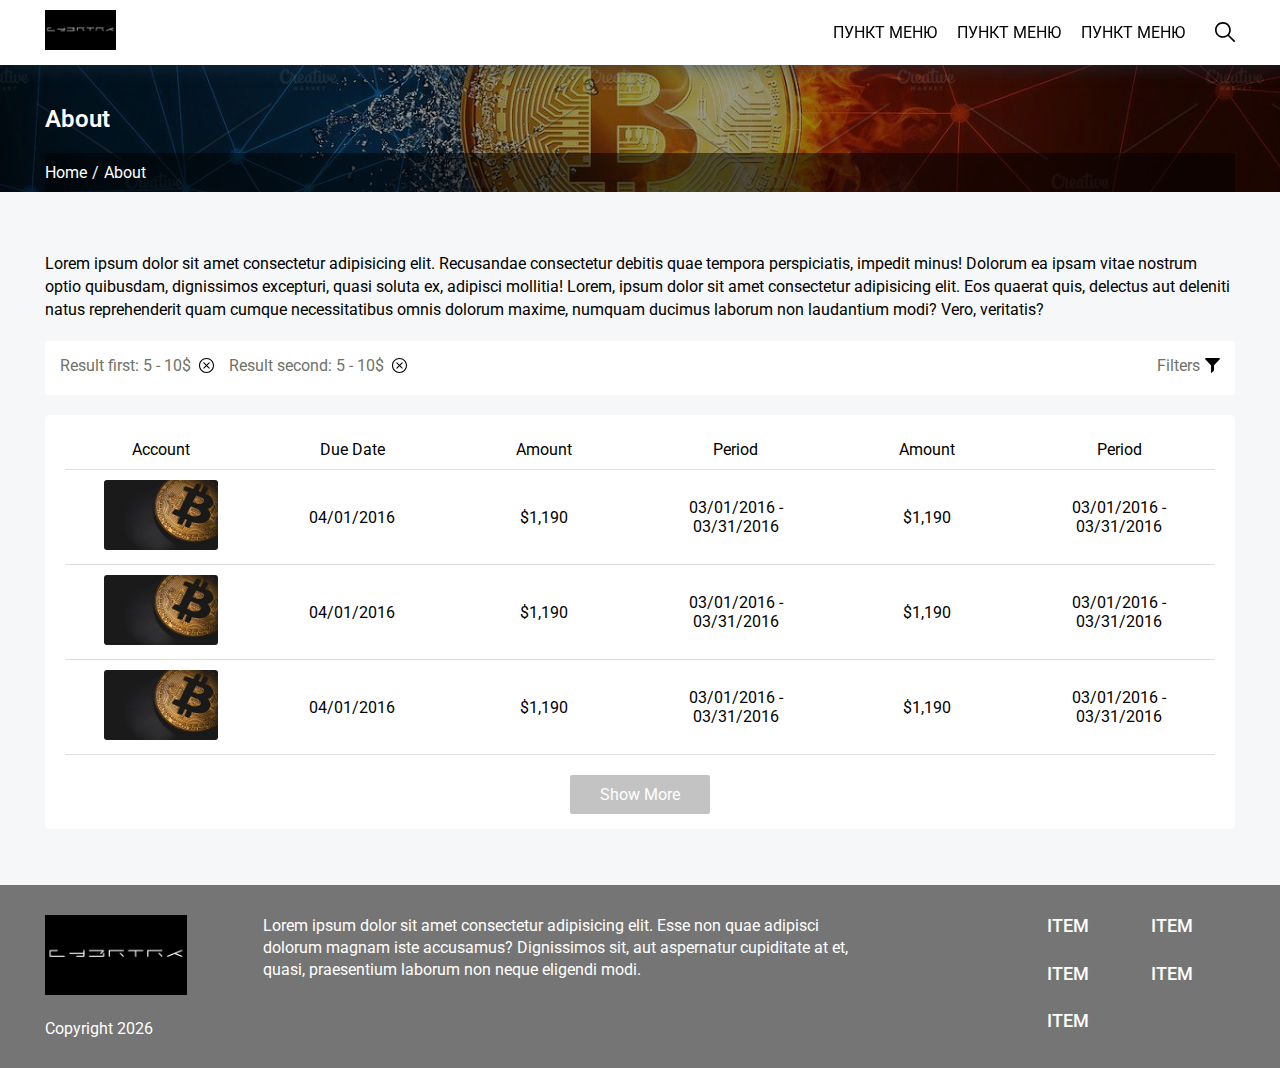
==== gen.html @ 6fdd2af3 "last filter" ====
<!DOCTYPE html>
<html>

<head>
    <meta charset="utf-8">
    <meta http-equiv="X-UA-Compatible" content="IE=edge">
    <title></title>
    <meta name="description" content="">
    <meta name="viewport" content="width=device-width, initial-scale=1">
    <link rel="stylesheet" href="css/magnific-popup.css">
    <link rel="stylesheet" href="css/main.css">
    <link rel="preconnect" href="https://fonts.gstatic.com">
    <link href="https://fonts.googleapis.com/css2?family=Roboto:wght@300;400;500;700;900&display=swap" rel="stylesheet">
</head>

<body>
    <div class="wrapper">
        <header class="padding other_header">
            <div class="container">
                <div class="header_container">
                    <div class="header_logo">
                        <img src="img/logo.jpg" alt="logo">
                    </div>
                    <img src="img/icon/menu.svg" class="call_menu" alt="menu">
                    <nav>
                        <ul>
                            <li>
                                <a href="#">Пункт меню</a>
                            </li>
                            <li>
                                <a href="#">Пункт меню</a>
                            </li>
                            <li>
                                <a href="#">Пункт меню</a>
                            </li>
                        </ul>
                        <div class="search_box">
                            <form class="search_form">
                                <div class="form_box">
                                    <input type="text" required>
                                    <button type="submit">Search</button>
                                </div>
                            </form>
                            <div class="search_btn">
                                <img src="img/icon/loup.svg" class="loup_white" alt="loup">
                                <img src="img/icon/dark_loup.svg" class="loup_dark" alt="loup">
                            </div>
                        </div>
                    </nav>
                </div>
            </div>
        </header>
        <main>
            <section class="breadcrumbs margin padding">
                <div class="container">
                    <h1 class="breadcrumbs_title">About</h1>
                    <ul class="bread_list">
                        <li>
                            <span>Home</span>
                        </li>
                        <li>
                            <a href="#">About</a>
                        </li>
                    </ul>
                </div>
            </section>
            <div class="project padding margin">
                <div class="container">
                    <div class="project_wrap">
                        <p class="project_text">Lorem ipsum dolor sit amet consectetur adipisicing elit. Recusandae consectetur debitis quae tempora perspiciatis, impedit minus! Dolorum ea ipsam vitae nostrum optio quibusdam, dignissimos excepturi, quasi soluta ex, adipisci
                            mollitia! Lorem, ipsum dolor sit amet consectetur adipisicing elit. Eos quaerat quis, delectus aut deleniti natus reprehenderit quam cumque necessitatibus omnis dolorum maxime, numquam ducimus laborum non laudantium modi? Vero,
                            veritatis?
                        </p>
                    </div>
                    <div class="project_filter_wrap">
                        <div class="filter_title_wrap">
                            <div class="filter_copy_res">
                                <div class="filter_copy_res_box">
                                    <p>Result first: <span class="res_min">5</span> - <span class="res_max">10</span>$</p>
                                    <img src="img/icon/x-mark.svg" class="delete_input" alt="icon">
                                </div>
                                <div class="filter_copy_res_box">
                                    <p>Result second: <span class="res_min">5</span> - <span class="res_max">10</span>$</p>
                                    <img src="img/icon/x-mark.svg" class="delete_input" alt="icon">
                                </div>
                            </div>
                            <div class="call_filter">
                                <p>Filters</p>
                                <img src="img/icon/filter.svg" alt="filter">
                            </div>
                        </div>
                        <div class="hide_filter">
                            <form class="filter_form_wrap">
                                <div class="filter_form_box">
                                    <p>Text Text Text</p>
                                    <p>Text</p>
                                    <div class="filter_inputs">
                                        <p>from</p>
                                        <input type="text">
                                        <p>to</p>
                                        <input type="text">
                                    </div>
                                </div>
                                <div class="filter_form_box">
                                    <p>Text</p>
                                    <p>Text</p>
                                    <div class="filter_inputs">
                                        <p>from</p>
                                        <input type="text">
                                        <p>to</p>
                                        <input type="text">
                                    </div>
                                </div>
                                <div class="filter_form_box">
                                    <p>Text</p>
                                    <p>Text</p>
                                    <div class="filter_inputs">
                                        <p>from</p>
                                        <input type="text">
                                        <p>to</p>
                                        <input type="text">
                                    </div>
                                </div>
                                <div class="btn_wrap">
                                    <button type="submit">Apply</button>
                                </div>
                            </form>
                        </div>
                    </div>
                    <div class="project_container_output">
                        <table>
                            <thead>
                                <tr>
                                    <th scope="col">Account</th>
                                    <th scope="col">Due Date</th>
                                    <th scope="col">Amount</th>
                                    <th scope="col">Period</th>
                                    <th scope="col">Amount</th>
                                    <th scope="col">Period</th>
                                </tr>
                            </thead>
                            <tbody>
                                <tr>
                                    <td aria-label="Account">
                                        <a href="#" class="proj_link">
                                            <img src="img/bitcoin.jpg" alt="icon">
                                        </a>
                                    </td>
                                    <td aria-label="Due Date">04/01/2016</td>
                                    <td aria-label="Amount">$1,190</td>
                                    <td aria-label="Period">03/01/2016 - 03/31/2016</td>
                                    <td aria-label="Amount">$1,190</td>
                                    <td aria-label="Period">03/01/2016 - 03/31/2016</td>
                                </tr>
                                <tr>
                                    <td aria-label="Account">
                                        <a href="#" class="proj_link">
                                            <img src="img/bitcoin.jpg" alt="icon">
                                        </a>
                                    </td>
                                    <td aria-label="Due Date">04/01/2016</td>
                                    <td aria-label="Amount">$1,190</td>
                                    <td aria-label="Period">03/01/2016 - 03/31/2016</td>
                                    <td aria-label="Amount">$1,190</td>
                                    <td aria-label="Period">03/01/2016 - 03/31/2016</td>
                                </tr>
                                <tr>
                                    <td aria-label="Account">
                                        <a href="#" class="proj_link">
                                            <img src="img/bitcoin.jpg" alt="icon">
                                        </a>
                                    </td>
                                    <td aria-label="Due Date">04/01/2016</td>
                                    <td aria-label="Amount">$1,190</td>
                                    <td aria-label="Period">03/01/2016 - 03/31/2016</td>
                                    <td aria-label="Amount">$1,190</td>
                                    <td aria-label="Period">03/01/2016 - 03/31/2016</td>
                                </tr>
                            </tbody>
                        </table>
                        <div class="proj_btn_wrap">
                            <a href="#" class="btn_show">Show More</a>
                        </div>
                    </div>
                </div>
            </div>
        </main>
        <footer class="padding">
            <div class="container">
                <div class="footer_wrap">
                    <div class="footer_logo">
                        <img src="img/logo.jpg" class="logo_img" alt="logo">
                        <p class="logo_text">Copyright <span class="year"></span></p>
                    </div>
                    <div class="footer_info">
                        <p class="footer_info_text">Lorem ipsum dolor sit amet consectetur adipisicing elit. Esse non quae adipisci dolorum magnam iste accusamus? Dignissimos sit, aut aspernatur cupiditate at et, quasi, praesentium laborum non neque eligendi modi.</p>
                    </div>
                    <ul class="footer_nav">
                        <li>
                            <a href="#">item</a>
                        </li>
                        <li>
                            <a href="#">item</a>
                        </li>
                        <li>
                            <a href="#">item</a>
                        </li>
                        <li>
                            <a href="#">item</a>
                        </li>
                        <li>
                            <a href="#">item</a>
                        </li>
                    </ul>
                </div>
            </div>
        </footer>
    </div>

    <a class="popup-with-zoom-anim thank_click" href="#thank"></a>



    <div id="thank" class="zoom-anim-dialog mfp-hide">
        <p>Спасибо за заявку</p>
    </div>

    <div id="polit" class="zoom-anim-dialog politika mfp-hide">
        <p>Тут политика</p>
    </div>


    <script src="https://code.jquery.com/jquery-3.5.1.min.js" integrity="sha256-9/aliU8dGd2tb6OSsuzixeV4y/faTqgFtohetphbbj0=" crossorigin="anonymous"></script>
    <script src="js/magnific-popup.min.js"></script>
    <script src="js/common.js"></script>
</body>

</html>
---- css/main.css ----
header {
  position: fixed;
  top: 0;
  left: 0;
  -webkit-transition: .3s;
  -o-transition: .3s;
  transition: .3s;
  right: 0;
  width: 100%;
  z-index: 99;
  -webkit-box-sizing: border-box;
          box-sizing: border-box; }
  @media (max-width: 990px) {
    header {
      background: #fff; } }

.header_container {
  display: -webkit-box;
  display: -webkit-flex;
  display: -ms-flexbox;
  display: flex;
  -webkit-box-align: center;
  -webkit-align-items: center;
      -ms-flex-align: center;
          align-items: center;
  -webkit-box-pack: justify;
  -webkit-justify-content: space-between;
      -ms-flex-pack: justify;
          justify-content: space-between;
  padding: 10px 0;
  border-bottom: 1px solid rgba(255, 255, 255, 0.5); }
  .header_container .header_logo img {
    max-width: 100%;
    height: 40px;
    -o-object-fit: contain;
       object-fit: contain; }
  .header_container .call_menu {
    display: none; }
    @media (max-width: 990px) {
      .header_container .call_menu {
        display: block;
        height: 25px; } }
  .header_container nav {
    display: -webkit-box;
    display: -webkit-flex;
    display: -ms-flexbox;
    display: flex;
    -webkit-box-align: center;
    -webkit-align-items: center;
        -ms-flex-align: center;
            align-items: center; }
    @media (max-width: 990px) {
      .header_container nav {
        display: none;
        position: absolute;
        top: 100%;
        background: #fff;
        left: 0;
        width: 100%;
        height: auto;
        -webkit-box-sizing: border-box;
                box-sizing: border-box;
        padding: 10px 15px;
        left: 0; } }
    .header_container nav ul {
      display: -webkit-box;
      display: -webkit-flex;
      display: -ms-flexbox;
      display: flex;
      -webkit-box-align: center;
      -webkit-align-items: center;
          -ms-flex-align: center;
              align-items: center;
      -webkit-box-pack: center;
      -webkit-justify-content: center;
          -ms-flex-pack: center;
              justify-content: center;
      margin-right: 20px; }
      @media (max-width: 990px) {
        .header_container nav ul {
          -webkit-box-orient: vertical;
          -webkit-box-direction: normal;
          -webkit-flex-direction: column;
              -ms-flex-direction: column;
                  flex-direction: column;
          -webkit-box-align: start;
          -webkit-align-items: flex-start;
              -ms-flex-align: start;
                  align-items: flex-start;
          margin: 0; } }
      .header_container nav ul li {
        margin: 0 10px; }
        @media (max-width: 990px) {
          .header_container nav ul li {
            margin: 0 0 10px 0; } }
        .header_container nav ul li a {
          color: #fff;
          text-transform: uppercase;
          font: 400 1rem 'Roboto', sans-serif; }
          @media (max-width: 990px) {
            .header_container nav ul li a {
              color: #000; } }
    .header_container nav .search_box {
      position: relative; }
      @media (max-width: 990px) {
        .header_container nav .search_box {
          width: 100%; } }
      .header_container nav .search_box .search_form {
        display: none;
        position: absolute;
        left: -260px;
        width: 300px;
        top: -5px; }
        @media (max-width: 990px) {
          .header_container nav .search_box .search_form {
            position: relative;
            width: 100%;
            -webkit-box-sizing: border-box;
                    box-sizing: border-box;
            left: 0;
            top: 0;
            display: block; } }
        .header_container nav .search_box .search_form .form_box {
          display: -webkit-box;
          display: -webkit-flex;
          display: -ms-flexbox;
          display: flex;
          -webkit-box-align: center;
          -webkit-align-items: center;
              -ms-flex-align: center;
                  align-items: center; }
        .header_container nav .search_box .search_form input {
          font: 400 .87rem 'Roboto', sans-serif;
          -webkit-appearance: none;
             -moz-appearance: none;
                  appearance: none;
          padding: 5px 8px;
          margin-bottom: 5px;
          -webkit-box-shadow: none;
                  box-shadow: none;
          border-radius: 5px 0 0 5px;
          border: 1px solid #666666;
          margin: 0;
          width: 100%;
          -webkit-box-sizing: border-box;
                  box-sizing: border-box;
          border-color: #e5e8e8;
          outline: none; }
        .header_container nav .search_box .search_form button {
          font: 400 .87rem 'Roboto', sans-serif;
          color: #fff;
          background: #5f5f5f;
          display: -webkit-box;
          display: -webkit-flex;
          display: -ms-flexbox;
          display: flex;
          -webkit-box-align: center;
          -webkit-align-items: center;
              -ms-flex-align: center;
                  align-items: center;
          -webkit-box-pack: center;
          -webkit-justify-content: center;
              -ms-flex-pack: center;
                  justify-content: center;
          -webkit-appearance: none;
             -moz-appearance: none;
                  appearance: none;
          -webkit-box-shadow: none;
                  box-shadow: none;
          padding: 6px 10px;
          border: none;
          outline: none;
          cursor: pointer; }
      .header_container nav .search_box .search_btn {
        cursor: pointer; }
        @media (max-width: 990px) {
          .header_container nav .search_box .search_btn {
            display: none; } }
        .header_container nav .search_box .search_btn img {
          height: 20px;
          width: 20px; }
        .header_container nav .search_box .search_btn .loup_dark {
          display: none; }

.fixed_header {
  -webkit-box-shadow: 5px 5px 15px 0 rgba(34, 60, 80, 0.4);
          box-shadow: 5px 5px 15px 0 rgba(34, 60, 80, 0.4);
  background: #fff; }
  .fixed_header nav ul li a {
    color: #000; }
  .fixed_header nav .search_box .search_btn {
    cursor: pointer; }
    .fixed_header nav .search_box .search_btn img {
      height: 20px;
      width: 20px; }
    .fixed_header nav .search_box .search_btn .loup_white {
      display: none; }
    .fixed_header nav .search_box .search_btn .loup_dark {
      display: block; }

.other_header {
  -webkit-box-shadow: 5px 5px 15px 0 rgba(34, 60, 80, 0.4);
          box-shadow: 5px 5px 15px 0 rgba(34, 60, 80, 0.4);
  background: #fff; }
  .other_header nav ul li a {
    color: #000; }
  .other_header nav .search_box .search_btn {
    cursor: pointer; }
    .other_header nav .search_box .search_btn img {
      height: 20px;
      width: 20px; }
    .other_header nav .search_box .search_btn .loup_white {
      display: none; }
    .other_header nav .search_box .search_btn .loup_dark {
      display: block; }

.info_section {
  background: url(../img/bg.jpg) no-repeat center center/cover;
  height: 500px;
  position: relative; }
  @media (max-width: 990px) {
    .info_section {
      height: auto; } }
  .info_section::before {
    content: '';
    height: 100%;
    width: 100%;
    position: absolute;
    left: 0;
    right: 0;
    top: 0;
    bottom: 0;
    background: rgba(0, 0, 0, 0.4); }
  .info_section .container {
    height: 100%; }
    @media (max-width: 990px) {
      .info_section .container {
        padding-top: 140px; } }
  .info_section .info_section_wrap {
    height: 100%;
    display: -webkit-box;
    display: -webkit-flex;
    display: -ms-flexbox;
    display: flex;
    -webkit-box-align: end;
    -webkit-align-items: flex-end;
        -ms-flex-align: end;
            align-items: flex-end;
    -webkit-box-sizing: border-box;
            box-sizing: border-box;
    -webkit-box-pack: justify;
    -webkit-justify-content: space-between;
        -ms-flex-pack: justify;
            justify-content: space-between;
    position: relative;
    z-index: 9;
    padding-bottom: 50px; }
    @media (max-width: 990px) {
      .info_section .info_section_wrap {
        -webkit-box-orient: vertical;
        -webkit-box-direction: normal;
        -webkit-flex-direction: column;
            -ms-flex-direction: column;
                flex-direction: column;
        -webkit-box-align: start;
        -webkit-align-items: flex-start;
            -ms-flex-align: start;
                align-items: flex-start;
        -webkit-box-pack: end;
        -webkit-justify-content: flex-end;
            -ms-flex-pack: end;
                justify-content: flex-end;
        padding-bottom: 30px; } }
    .info_section .info_section_wrap .info_section_text {
      max-width: 600px; }
      @media (max-width: 990px) {
        .info_section .info_section_wrap .info_section_text {
          margin-bottom: 20px; } }
      .info_section .info_section_wrap .info_section_text .info_title {
        color: #fff;
        margin-bottom: 20px;
        font: 500 1.5rem 'Roboto', sans-serif; }
        @media (max-width: 990px) {
          .info_section .info_section_wrap .info_section_text .info_title {
            margin-bottom: 15px;
            font: 500 1.25rem 'Roboto', sans-serif; } }
      .info_section .info_section_wrap .info_section_text .info_text {
        font: 400 1rem/24px 'Roboto', sans-serif;
        color: #fff; }
        @media (max-width: 990px) {
          .info_section .info_section_wrap .info_section_text .info_text {
            font: 400 .9rem/21px 'Roboto', sans-serif; } }
  .info_section .info_section_icons {
    display: grid;
    grid-template-columns: 1fr;
    grid-gap: 20px;
    padding-left: 40px;
    border-left: 1px solid rgba(255, 255, 255, 0.5); }
    @media (max-width: 990px) {
      .info_section .info_section_icons {
        padding: 0;
        border: none; } }
    .info_section .info_section_icons .info_icons_box {
      display: grid;
      grid-template-columns: 30px 1fr;
      grid-gap: 20px; }
      .info_section .info_section_icons .info_icons_box img {
        height: 30px; }
    .info_section .info_section_icons .info_icons_box_text .icons_title {
      color: #fff;
      margin-bottom: 5px;
      font: 500 1.125rem 'Roboto', sans-serif; }
    .info_section .info_section_icons .info_icons_box_text .icons_text {
      font: 400 .95rem/22px 'Roboto', sans-serif;
      color: #fff; }

.breadcrumbs {
  background: url(../img/bg.jpg) no-repeat center center/cover;
  position: relative;
  margin-top: 65px; }
  .breadcrumbs .container {
    padding-top: 40px;
    position: relative;
    z-index: 9; }
  .breadcrumbs::before {
    content: '';
    height: 100%;
    width: 100%;
    position: absolute;
    left: 0;
    right: 0;
    top: 0;
    bottom: 0;
    background: rgba(0, 0, 0, 0.4); }
  .breadcrumbs .breadcrumbs_title {
    color: #fff;
    margin-bottom: 20px;
    font: 600 1.5rem 'Roboto', sans-serif; }
  .breadcrumbs .bread_list {
    padding: 10px 0;
    background: rgba(0, 0, 0, 0.5);
    -webkit-box-sizing: border-box;
            box-sizing: border-box;
    display: -webkit-box;
    display: -webkit-flex;
    display: -ms-flexbox;
    display: flex;
    -webkit-box-align: center;
    -webkit-align-items: center;
        -ms-flex-align: center;
            align-items: center; }
    .breadcrumbs .bread_list a,
    .breadcrumbs .bread_list span {
      color: #fff;
      font: 400 1rem 'Roboto', sans-serif; }
    .breadcrumbs .bread_list span {
      margin-right: 5px; }
      .breadcrumbs .bread_list span::after {
        content: '/';
        margin-left: 5px; }

.about_wrap {
  display: grid;
  grid-template-columns: 1fr 1fr;
  grid-gap: 40px; }
  @media (max-width: 990px) {
    .about_wrap {
      grid-template-columns: 1fr;
      grid-gap: 25px; } }
  .about_wrap .form_about {
    display: grid;
    grid-template-columns: 1fr;
    grid-gap: 15px; }
    @media (max-width: 990px) {
      .about_wrap .form_about {
        grid-row-end: 5; } }
    .about_wrap .form_about input {
      padding: 10px;
      -webkit-appearance: none;
         -moz-appearance: none;
              appearance: none;
      -webkit-box-sizing: border-box;
              box-sizing: border-box;
      width: 100%;
      -webkit-box-shadow: none;
              box-shadow: none;
      outline: none;
      border: 1px solid #5f5f5f;
      font: 400 1rem 'Roboto', sans-serif; }
    .about_wrap .form_about textarea {
      resize: none;
      border: 1px solid #5f5f5f;
      height: 150px;
      padding: 10px;
      -webkit-appearance: none;
         -moz-appearance: none;
              appearance: none;
      -webkit-box-sizing: border-box;
              box-sizing: border-box;
      width: 100%;
      -webkit-box-shadow: none;
              box-shadow: none;
      outline: none;
      font: 400 1rem 'Roboto', sans-serif; }
    .about_wrap .form_about button {
      padding: 12px;
      -webkit-box-shadow: none;
              box-shadow: none;
      -webkit-appearance: none;
         -moz-appearance: none;
              appearance: none;
      outline: none;
      border: none;
      color: #fff;
      background: #5f5f5f;
      font: 400 1.2rem 'Roboto', sans-serif; }
  .about_wrap img {
    max-width: 100%;
    height: auto;
    width: 100%;
    -o-object-fit: cover;
       object-fit: cover; }
  .about_wrap .about_title {
    color: #000;
    margin-bottom: 20px;
    font: 600 1.5rem 'Roboto', sans-serif; }
    @media (max-width: 990px) {
      .about_wrap .about_title {
        margin-bottom: 15px;
        font: 600 1.25rem 'Roboto', sans-serif; } }
  .about_wrap .about_text {
    color: #000;
    margin-bottom: 10px;
    font: 400 1rem/24px 'Roboto', sans-serif; }
    @media (max-width: 990px) {
      .about_wrap .about_text {
        margin-bottom: 10px;
        font: 400 .95rem/22px 'Roboto', sans-serif; } }
  .about_wrap .about_list {
    display: grid;
    grid-template-columns: 1fr;
    grid-gap: 10px; }
    .about_wrap .about_list li {
      display: -webkit-box;
      display: -webkit-flex;
      display: -ms-flexbox;
      display: flex;
      -webkit-box-align: center;
      -webkit-align-items: center;
          -ms-flex-align: center;
              align-items: center;
      font: 400 1rem/24px 'Roboto', sans-serif;
      position: relative;
      padding-left: 15px; }
      .about_wrap .about_list li::after {
        content: '';
        height: 7px;
        width: 7px;
        background: #000;
        border-radius: 50%;
        position: absolute;
        left: 0;
        top: 7px; }

.project_text {
  font: 400 1rem/23px 'Roboto', sans-serif;
  margin-bottom: 20px; }
  @media (max-width: 990px) {
    .project_text {
      font: 400 .95rem/20px 'Roboto', sans-serif;
      margin-bottom: 15px; } }

.proj_btn_wrap {
  display: -webkit-box;
  display: -webkit-flex;
  display: -ms-flexbox;
  display: flex;
  -webkit-box-align: center;
  -webkit-align-items: center;
      -ms-flex-align: center;
          align-items: center;
  -webkit-box-pack: center;
  -webkit-justify-content: center;
      -ms-flex-pack: center;
          justify-content: center;
  margin-top: 20px; }
  .proj_btn_wrap a {
    border-radius: 2px;
    color: #fff;
    padding: 10px 30px;
    font: 400 1rem 'Roboto', sans-serif;
    background: #c3c3c3; }

.project_container_output {
  background: #fff;
  border-radius: 5px;
  padding: 15px 20px; }
  @media (max-width: 990px) {
    .project_container_output {
      padding: 10px; } }
  @media (max-width: 768px) {
    .project_container_output {
      background: transparent;
      padding: 0;
      border-radius: 0; } }
  .project_container_output .proj_link img {
    max-width: 100%;
    height: 70px;
    border-radius: 3px; }
    @media (max-width: 990px) {
      .project_container_output .proj_link img {
        height: 50px; } }
  .project_container_output table {
    border-collapse: collapse;
    margin: 0;
    padding: 0;
    width: 100%;
    table-layout: fixed; }
  .project_container_output table tr {
    border-bottom: 1px solid #ddd;
    padding: .35em; }
  .project_container_output table th,
  .project_container_output table td {
    padding: .625em;
    font: 400 1rem 'Roboto', sans-serif;
    text-align: center; }
  .project_container_output table th {
    font: 400 1rem 'Roboto', sans-serif; }
  @media screen and (max-width: 768px) {
    .project_container_output table {
      border: 0; }
    .project_container_output table caption {
      font-size: 1.3em; }
    .project_container_output table thead {
      display: none; }
    .project_container_output table tr {
      display: block;
      padding: 5px;
      background: #fff;
      margin-bottom: 20px;
      border: none; }
    .project_container_output table td {
      border-bottom: 1px solid #ddd;
      display: block;
      font-size: .8em;
      text-align: right;
      display: -webkit-box;
      display: -webkit-flex;
      display: -ms-flexbox;
      display: flex;
      -webkit-box-align: center;
      -webkit-align-items: center;
          -ms-flex-align: center;
              align-items: center;
      -webkit-box-pack: justify;
      -webkit-justify-content: space-between;
          -ms-flex-pack: justify;
              justify-content: space-between; }
    .project_container_output table td:before {
      content: attr(aria-label);
      float: left;
      font-weight: bold;
      text-transform: uppercase; }
    .project_container_output table td:last-child {
      border-bottom: 0; } }

.project_filter_wrap {
  padding: 15px;
  margin-bottom: 20px;
  background: #fff; }
  @media (max-width: 576px) {
    .project_filter_wrap {
      padding: 10px; } }

.filter_title_wrap {
  padding-bottom: 5px;
  display: -webkit-box;
  display: -webkit-flex;
  display: -ms-flexbox;
  display: flex;
  -webkit-box-align: center;
  -webkit-align-items: center;
      -ms-flex-align: center;
          align-items: center;
  -webkit-box-pack: justify;
  -webkit-justify-content: space-between;
      -ms-flex-pack: justify;
          justify-content: space-between; }
  @media (max-width: 576px) {
    .filter_title_wrap {
      -webkit-box-orient: vertical;
      -webkit-box-direction: normal;
      -webkit-flex-direction: column;
          -ms-flex-direction: column;
              flex-direction: column; } }
  .filter_title_wrap .filter_copy_res {
    display: -webkit-box;
    display: -webkit-flex;
    display: -ms-flexbox;
    display: flex;
    -webkit-box-align: center;
    -webkit-align-items: center;
        -ms-flex-align: center;
            align-items: center; }
    @media (max-width: 576px) {
      .filter_title_wrap .filter_copy_res {
        margin-bottom: 10px;
        -webkit-box-orient: vertical;
        -webkit-box-direction: normal;
        -webkit-flex-direction: column;
            -ms-flex-direction: column;
                flex-direction: column;
        -webkit-box-align: start;
        -webkit-align-items: flex-start;
            -ms-flex-align: start;
                align-items: flex-start;
        width: 100%; } }
    .filter_title_wrap .filter_copy_res .filter_copy_res_box {
      margin-right: 15px;
      display: -webkit-box;
      display: -webkit-flex;
      display: -ms-flexbox;
      display: flex;
      -webkit-box-align: center;
      -webkit-align-items: center;
          -ms-flex-align: center;
              align-items: center; }
      @media (max-width: 576px) {
        .filter_title_wrap .filter_copy_res .filter_copy_res_box {
          margin: 0;
          margin-bottom: 10px; } }
      .filter_title_wrap .filter_copy_res .filter_copy_res_box .delete_input {
        cursor: pointer;
        height: 15px;
        margin-left: 8px; }
    .filter_title_wrap .filter_copy_res p {
      color: #707368;
      font: 400 1rem 'Roboto', sans-serif; }
  .filter_title_wrap .call_filter {
    display: -webkit-box;
    display: -webkit-flex;
    display: -ms-flexbox;
    display: flex;
    -webkit-box-align: center;
    -webkit-align-items: center;
        -ms-flex-align: center;
            align-items: center;
    cursor: pointer; }
    @media (max-width: 576px) {
      .filter_title_wrap .call_filter {
        width: 100%;
        -webkit-box-align: center;
        -webkit-align-items: center;
            -ms-flex-align: center;
                align-items: center;
        -webkit-box-pack: end;
        -webkit-justify-content: flex-end;
            -ms-flex-pack: end;
                justify-content: flex-end; } }
    .filter_title_wrap .call_filter p {
      color: #707368;
      margin-right: 5px;
      -webkit-user-select: none;
         -moz-user-select: none;
          -ms-user-select: none;
              user-select: none;
      outline: none;
      font: 400 1rem 'Roboto', sans-serif; }
    .filter_title_wrap .call_filter img {
      height: 15px; }

.hide_filter {
  display: none; }

.filter_form_wrap {
  display: grid;
  grid-template-columns: 1fr;
  grid-gap: 30px;
  padding-top: 15px;
  margin-top: 10px;
  border-top: 1px solid #c3c3c3; }
  @media (max-width: 990px) {
    .filter_form_wrap {
      grid-gap: 20px; } }
  .filter_form_wrap .btn_wrap {
    display: -webkit-box;
    display: -webkit-flex;
    display: -ms-flexbox;
    display: flex;
    -webkit-box-align: center;
    -webkit-align-items: center;
        -ms-flex-align: center;
            align-items: center;
    -webkit-box-pack: end;
    -webkit-justify-content: flex-end;
        -ms-flex-pack: end;
            justify-content: flex-end; }
    @media (max-width: 990px) {
      .filter_form_wrap .btn_wrap {
        -webkit-box-pack: center;
        -webkit-justify-content: center;
            -ms-flex-pack: center;
                justify-content: center; } }
    .filter_form_wrap .btn_wrap button {
      padding: 10px 20px;
      color: #fff;
      border: none;
      -webkit-appearance: none;
         -moz-appearance: none;
              appearance: none;
      outline: none;
      font: 400 1rem 'Roboto', sans-serif;
      background: #c3c3c3; }
      @media (max-width: 576px) {
        .filter_form_wrap .btn_wrap button {
          width: 100%;
          -webkit-box-sizing: border-box;
                  box-sizing: border-box;
          text-align: center; } }
  .filter_form_wrap .filter_form_box {
    display: grid;
    grid-gap: 20px;
    grid-template-columns: 120px 120px 1fr; }
    @media (max-width: 576px) {
      .filter_form_wrap .filter_form_box {
        grid-template-columns: 1fr 1fr;
        grid-gap: 15px; } }
    .filter_form_wrap .filter_form_box p {
      color: #707368;
      font: 400 1rem 'Roboto', sans-serif; }
    .filter_form_wrap .filter_form_box .filter_inputs {
      display: -webkit-box;
      display: -webkit-flex;
      display: -ms-flexbox;
      display: flex;
      -webkit-box-align: center;
      -webkit-align-items: center;
          -ms-flex-align: center;
              align-items: center;
      -webkit-box-pack: start;
      -webkit-justify-content: flex-start;
          -ms-flex-pack: start;
              justify-content: flex-start; }
      @media (max-width: 576px) {
        .filter_form_wrap .filter_form_box .filter_inputs {
          -webkit-box-pack: center;
          -webkit-justify-content: center;
              -ms-flex-pack: center;
                  justify-content: center;
          grid-column-start: 1;
          grid-column-end: 3; } }
      .filter_form_wrap .filter_form_box .filter_inputs p {
        margin-right: 10px;
        font: 400 1rem 'Roboto', sans-serif; }
      .filter_form_wrap .filter_form_box .filter_inputs input {
        width: 100px;
        margin-right: 10px;
        -webkit-appearance: none;
           -moz-appearance: none;
                appearance: none;
        outline: none;
        padding: 3px;
        border: 1px solid #707368;
        font: 400 .95rem 'Roboto', sans-serif; }
        @media (max-width: 576px) {
          .filter_form_wrap .filter_form_box .filter_inputs input {
            width: 100%;
            -webkit-box-sizing: border-box;
                    box-sizing: border-box; } }

.main_section_wrap {
  display: grid;
  grid-template-columns: 2fr 1fr;
  grid-gap: 45px;
  padding: 50px 0; }
  @media (max-width: 990px) {
    .main_section_wrap {
      grid-gap: 20px;
      padding: 30px 0;
      grid-template-columns: 1fr; } }
  .main_section_wrap .main_pretitle {
    font: 400 1rem 'Roboto', sans-serif;
    margin-bottom: 5px; }
  .main_section_wrap .main_title {
    margin-bottom: 30px;
    font: 500 2rem 'Roboto', sans-serif; }
    @media (max-width: 990px) {
      .main_section_wrap .main_title {
        margin-bottom: 15px;
        font: 500 1.75rem 'Roboto', sans-serif; } }
  .main_section_wrap .output_post_wrap {
    display: grid;
    grid-template-columns: 1fr;
    grid-gap: 40px; }
    .main_section_wrap .output_post_wrap .post_box {
      display: grid;
      grid-template-columns: 1fr 2fr;
      grid-gap: 30px; }
      @media (max-width: 576px) {
        .main_section_wrap .output_post_wrap .post_box {
          grid-template-columns: 1fr;
          grid-gap: 20px; } }
      .main_section_wrap .output_post_wrap .post_box .post_img img {
        max-width: 100%;
        height: 200px;
        width: 100%;
        -o-object-fit: cover;
           object-fit: cover;
        border-radius: 5px; }
      .main_section_wrap .output_post_wrap .post_box .post_info {
        display: -webkit-box;
        display: -webkit-flex;
        display: -ms-flexbox;
        display: flex;
        -webkit-box-orient: vertical;
        -webkit-box-direction: normal;
        -webkit-flex-direction: column;
            -ms-flex-direction: column;
                flex-direction: column;
        -webkit-box-pack: justify;
        -webkit-justify-content: space-between;
            -ms-flex-pack: justify;
                justify-content: space-between;
        cursor: pointer; }
        .main_section_wrap .output_post_wrap .post_box .post_info .post_title {
          font: 500 1.125rem 'Roboto', sans-serif;
          margin-bottom: 10px;
          color: #1D2020; }
        .main_section_wrap .output_post_wrap .post_box .post_info .post_tags_wrap {
          display: -webkit-box;
          display: -webkit-flex;
          display: -ms-flexbox;
          display: flex;
          -webkit-box-align: center;
          -webkit-align-items: center;
              -ms-flex-align: center;
                  align-items: center;
          -webkit-flex-wrap: wrap;
              -ms-flex-wrap: wrap;
                  flex-wrap: wrap;
          margin-bottom: 25px;
          margin-left: -5px; }
          .main_section_wrap .output_post_wrap .post_box .post_info .post_tags_wrap span {
            margin: 0 5px;
            color: #fff;
            border-radius: 4px;
            padding: 8px 12px;
            border-radius: 5px;
            font: 600 1rem 'Roboto', sans-serif; }
        .main_section_wrap .output_post_wrap .post_box .post_info .post_text {
          color: #858787;
          margin-bottom: 20px;
          overflow: hidden;
          display: -webkit-box;
          -webkit-line-clamp: 3;
          -webkit-box-orient: vertical;
          height: 65px;
          font: 400 1rem/22px 'Roboto', sans-serif; }
        .main_section_wrap .output_post_wrap .post_box .post_info .post_link {
          font: 600 1rem 'Roboto', sans-serif;
          color: #858787;
          position: relative;
          display: -webkit-box;
          display: -webkit-flex;
          display: -ms-flexbox;
          display: flex;
          margin-bottom: 3px; }
          .main_section_wrap .output_post_wrap .post_box .post_info .post_link:hover::after {
            -webkit-transform: translateX(3px);
                -ms-transform: translateX(3px);
                    transform: translateX(3px); }
          .main_section_wrap .output_post_wrap .post_box .post_info .post_link::after {
            content: '';
            -webkit-transition: .2s;
            -o-transition: .2s;
            transition: .2s;
            background: url(../img/icon/arr.svg);
            background-size: 15px 15px;
            height: 15px;
            top: 2px;
            width: 15px;
            display: block;
            position: relative;
            left: 8px; }
  .main_section_wrap .main_title_coment {
    margin-bottom: 20px;
    font: 600 1.3rem 'Roboto', sans-serif; }
  .main_section_wrap .main_title_trand {
    margin-bottom: 20px;
    font: 600 1.3rem 'Roboto', sans-serif; }
  .main_section_wrap .main_output_coment {
    display: grid;
    grid-template-columns: 1fr;
    grid-gap: 20px;
    margin-bottom: 20px; }
    .main_section_wrap .main_output_coment .coment_box {
      position: relative; }
      .main_section_wrap .main_output_coment .coment_box:hover::after {
        -webkit-transform: translateX(3px);
            -ms-transform: translateX(3px);
                transform: translateX(3px); }
      .main_section_wrap .main_output_coment .coment_box::after {
        content: '';
        -webkit-transition: .2s;
        -o-transition: .2s;
        transition: .2s;
        background: url(../img/icon/com_arr.svg);
        background-size: 15px 15px;
        height: 15px;
        width: 15px;
        display: block;
        position: absolute;
        right: 0;
        bottom: 20px; }
      .main_section_wrap .main_output_coment .coment_box .coment_name {
        font: 500 1rem 'Roboto', sans-serif;
        margin-bottom: 5px;
        color: #858787; }
      .main_section_wrap .main_output_coment .coment_box .coment_data {
        font: 400 .87rem 'Roboto', sans-serif;
        margin-bottom: 10px;
        color: #858787; }
      .main_section_wrap .main_output_coment .coment_box .coment_text {
        overflow: hidden;
        display: -webkit-box;
        -webkit-line-clamp: 2;
        -webkit-box-orient: vertical;
        font: 400 .95rem/21px 'Roboto', sans-serif;
        color: #858787;
        max-width: 90%; }
  .main_section_wrap .newsletter_form {
    padding: 20px 0;
    border-top: 1px solid #858787;
    border-bottom: 1px solid #858787;
    margin-bottom: 25px; }
    .main_section_wrap .newsletter_form .sub_title {
      margin-bottom: 10px;
      font: 600 1.3rem 'Roboto', sans-serif; }
    .main_section_wrap .newsletter_form .newsletter_input {
      font: 400 1rem 'Roboto', sans-serif;
      -webkit-appearance: none;
         -moz-appearance: none;
              appearance: none;
      padding: 15px;
      margin-bottom: 5px;
      -webkit-box-shadow: none;
              box-shadow: none;
      border-radius: 5px 0 0 5px;
      border: 1px solid #858787;
      margin: 0;
      width: 100%;
      -webkit-box-sizing: border-box;
              box-sizing: border-box;
      border-color: #e5e8e8;
      outline: none; }
    .main_section_wrap .newsletter_form .newsletter_btn {
      background: #5f5f5f;
      display: -webkit-box;
      display: -webkit-flex;
      display: -ms-flexbox;
      display: flex;
      -webkit-box-align: center;
      -webkit-align-items: center;
          -ms-flex-align: center;
              align-items: center;
      -webkit-box-pack: center;
      -webkit-justify-content: center;
          -ms-flex-pack: center;
              justify-content: center;
      border-radius: 0 5px 5px 0;
      width: 60px;
      -webkit-appearance: none;
         -moz-appearance: none;
              appearance: none;
      -webkit-box-shadow: none;
              box-shadow: none;
      border: none;
      outline: none;
      cursor: pointer; }
      .main_section_wrap .newsletter_form .newsletter_btn::before {
        content: '';
        background: url(../img/icon/mail.svg);
        background-size: 25px 25px;
        height: 25px;
        width: 25px;
        display: block;
        position: absolute; }
    .main_section_wrap .newsletter_form .newsletter_form_box {
      display: -webkit-box;
      display: -webkit-flex;
      display: -ms-flexbox;
      display: flex; }
    .main_section_wrap .newsletter_form .politica {
      margin-top: 10px;
      cursor: pointer;
      display: -webkit-box;
      display: -webkit-flex;
      display: -ms-flexbox;
      display: flex;
      -webkit-box-align: center;
      -webkit-align-items: center;
          -ms-flex-align: center;
              align-items: center;
      font: 400 .95rem 'Roboto', sans-serif; }
      .main_section_wrap .newsletter_form .politica input {
        margin-right: 10px; }
      .main_section_wrap .newsletter_form .politica a {
        color: #858787;
        text-decoration: underline;
        margin-left: 5px; }
  .main_section_wrap .tags_title {
    margin-bottom: 20px;
    font: 600 1.3rem 'Roboto', sans-serif; }
  .main_section_wrap .tags_output {
    display: -webkit-box;
    display: -webkit-flex;
    display: -ms-flexbox;
    display: flex;
    -webkit-box-align: center;
    -webkit-align-items: center;
        -ms-flex-align: center;
            align-items: center;
    -webkit-flex-wrap: wrap;
        -ms-flex-wrap: wrap;
            flex-wrap: wrap;
    margin-left: -5px; }
    .main_section_wrap .tags_output .tags_element {
      margin: 0 5px;
      color: #fff;
      border-radius: 4px;
      padding: 8px 12px;
      border-radius: 5px;
      font: 600 1rem 'Roboto', sans-serif; }

.post_section {
  margin-top: 70px; }
  .post_section .post_output_title {
    margin-bottom: 15px;
    font: 600 2rem 'Roboto', sans-serif; }
    @media (max-width: 990px) {
      .post_section .post_output_title {
        font: 600 1.5rem 'Roboto', sans-serif; } }
  .post_section .info_post {
    margin-bottom: 20px;
    display: -webkit-box;
    display: -webkit-flex;
    display: -ms-flexbox;
    display: flex;
    -webkit-box-align: center;
    -webkit-align-items: center;
        -ms-flex-align: center;
            align-items: center; }
    .post_section .info_post .tag {
      margin: 0 20px 0 0;
      color: #fff;
      border-radius: 4px;
      padding: 8px 12px;
      border-radius: 5px;
      font: 600 1rem 'Roboto', sans-serif; }
    .post_section .info_post .data {
      font: 500 1rem 'Roboto', sans-serif;
      color: #000; }
  .post_section .post_single_output img {
    max-width: 100%;
    height: auto;
    width: 100%;
    -o-object-fit: cover;
       object-fit: cover;
    margin: 10px 0; }
  .post_section .post_single_output p {
    margin-bottom: 10px;
    font: 400 1rem/23px 'Roboto', sans-serif; }
    @media (max-width: 990px) {
      .post_section .post_single_output p {
        font: 400 .95rem/21px 'Roboto', sans-serif; } }
  .post_section .post_single_output h2,
  .post_section .post_single_output h3,
  .post_section .post_single_output h4,
  .post_section .post_single_output h5,
  .post_section .post_single_output h6 {
    margin-bottom: 10px;
    font: 500 1.2rem 'Roboto', sans-serif; }
  .post_section .trands_output_wrap {
    margin-bottom: 20px;
    display: grid;
    grid-template-columns: 1fr;
    grid-gap: 20px; }
    @media (max-width: 990px) {
      .post_section .trands_output_wrap {
        grid-gap: 15px; } }
    .post_section .trands_output_wrap .trands_output_box {
      display: grid;
      grid-template-columns: 100px 1fr;
      grid-gap: 20px;
      -webkit-box-align: center;
      -webkit-align-items: center;
          -ms-flex-align: center;
              align-items: center; }
      @media (max-width: 990px) {
        .post_section .trands_output_wrap .trands_output_box {
          grid-template-columns: 80px 1fr; } }
      .post_section .trands_output_wrap .trands_output_box img {
        max-width: 100%;
        border-radius: 3px;
        height: auto;
        width: 100%;
        -o-object-fit: cover;
           object-fit: cover; }
      .post_section .trands_output_wrap .trands_output_box .trands_info p {
        color: #000;
        font: 600 1.125rem 'Roboto', sans-serif; }
        @media (max-width: 990px) {
          .post_section .trands_output_wrap .trands_output_box .trands_info p {
            font: 600 1rem 'Roboto', sans-serif; } }

.post_table {
  margin-top: 20px; }
  .post_table .post_table_title {
    font: 600 1.125rem 'Roboto', sans-serif;
    margin-bottom: 10px; }
    @media (max-width: 990px) {
      .post_table .post_table_title {
        font: 600 1rem 'Roboto', sans-serif; } }
  .post_table .post_table_box {
    display: -webkit-box;
    display: -webkit-flex;
    display: -ms-flexbox;
    display: flex;
    -webkit-box-align: center;
    -webkit-align-items: center;
        -ms-flex-align: center;
            align-items: center;
    -webkit-box-pack: justify;
    -webkit-justify-content: space-between;
        -ms-flex-pack: justify;
            justify-content: space-between;
    padding: 10px 0;
    border-bottom: 1px solid #858787; }
    .post_table .post_table_box p {
      color: #858787;
      font: 400 1rem 'Roboto', sans-serif; }
      @media (max-width: 990px) {
        .post_table .post_table_box p {
          font: 400 .9rem 'Roboto', sans-serif; } }
  .post_table .post_table_box:last-child {
    border: none; }

footer {
  background: #757575; }

.footer_wrap {
  display: grid;
  grid-template-columns: 1fr 4fr 1fr;
  grid-gap: 30px;
  padding: 30px 0; }
  @media (max-width: 990px) {
    .footer_wrap {
      grid-template-columns: 1fr;
      grid-gap: 25px;
      padding: 20px 0; } }
  .footer_wrap .footer_logo .logo_img {
    height: 80px;
    max-width: 100%;
    -o-object-fit: contain;
       object-fit: contain;
    margin-bottom: 20px; }
    @media (max-width: 990px) {
      .footer_wrap .footer_logo .logo_img {
        margin-bottom: 10px; } }
  .footer_wrap .footer_logo .logo_text {
    color: #fff;
    font: 400 1rem 'Roboto', sans-serif; }
    @media (max-width: 990px) {
      .footer_wrap .footer_logo .logo_text {
        font: 400 .87rem 'Roboto', sans-serif; } }
  .footer_wrap .footer_info .footer_info_text {
    max-width: 600px;
    color: #fff;
    font: 400 1rem/22px 'Roboto', sans-serif; }
    @media (max-width: 990px) {
      .footer_wrap .footer_info .footer_info_text {
        font: 400 .9rem/21px 'Roboto', sans-serif; } }
  .footer_wrap .footer_nav {
    display: grid;
    grid-template-columns: 1fr 1fr;
    grid-gap: 20px; }
    .footer_wrap .footer_nav li a {
      text-transform: uppercase;
      color: #fff;
      font: 500 1.125rem 'Roboto', sans-serif; }
      @media (max-width: 990px) {
        .footer_wrap .footer_nav li a {
          font: 500 1rem 'Roboto', sans-serif; } }

html,
body {
  padding: 0;
  margin: 0;
  -webkit-box-sizing: border-box;
          box-sizing: border-box;
  overflow-x: hidden;
  font-family: 'Roboto', sans-serif;
  background: #f5f7f9; }

.container {
  max-width: 1220px;
  margin: 0 auto; }

h1,
h2,
h3,
h4,
h5,
p {
  margin: 0; }

button {
  outline: none; }

.padding {
  padding: 0 70px; }
  @media (max-width: 1280px) {
    .padding {
      padding: 0 45px; } }
  @media (max-width: 990px) {
    .padding {
      padding: 0 15px; } }

.padding_mob {
  padding: 0 70px; }
  @media (max-width: 1280px) {
    .padding_mob {
      padding: 0 45px; } }
  @media (max-width: 990px) {
    .padding_mob {
      padding: 0 15px; } }
  @media (max-width: 576px) {
    .padding_mob {
      padding: 0; } }

.margin {
  margin-bottom: 60px; }
  @media (max-width: 990px) {
    .margin {
      margin-bottom: 35px; } }

main {
  min-height: -webkit-calc(100vh - 80px);
  min-height: calc(100vh - 80px); }

a {
  text-decoration: none; }

ul {
  margin: 0;
  padding: 0;
  list-style-type: none; }
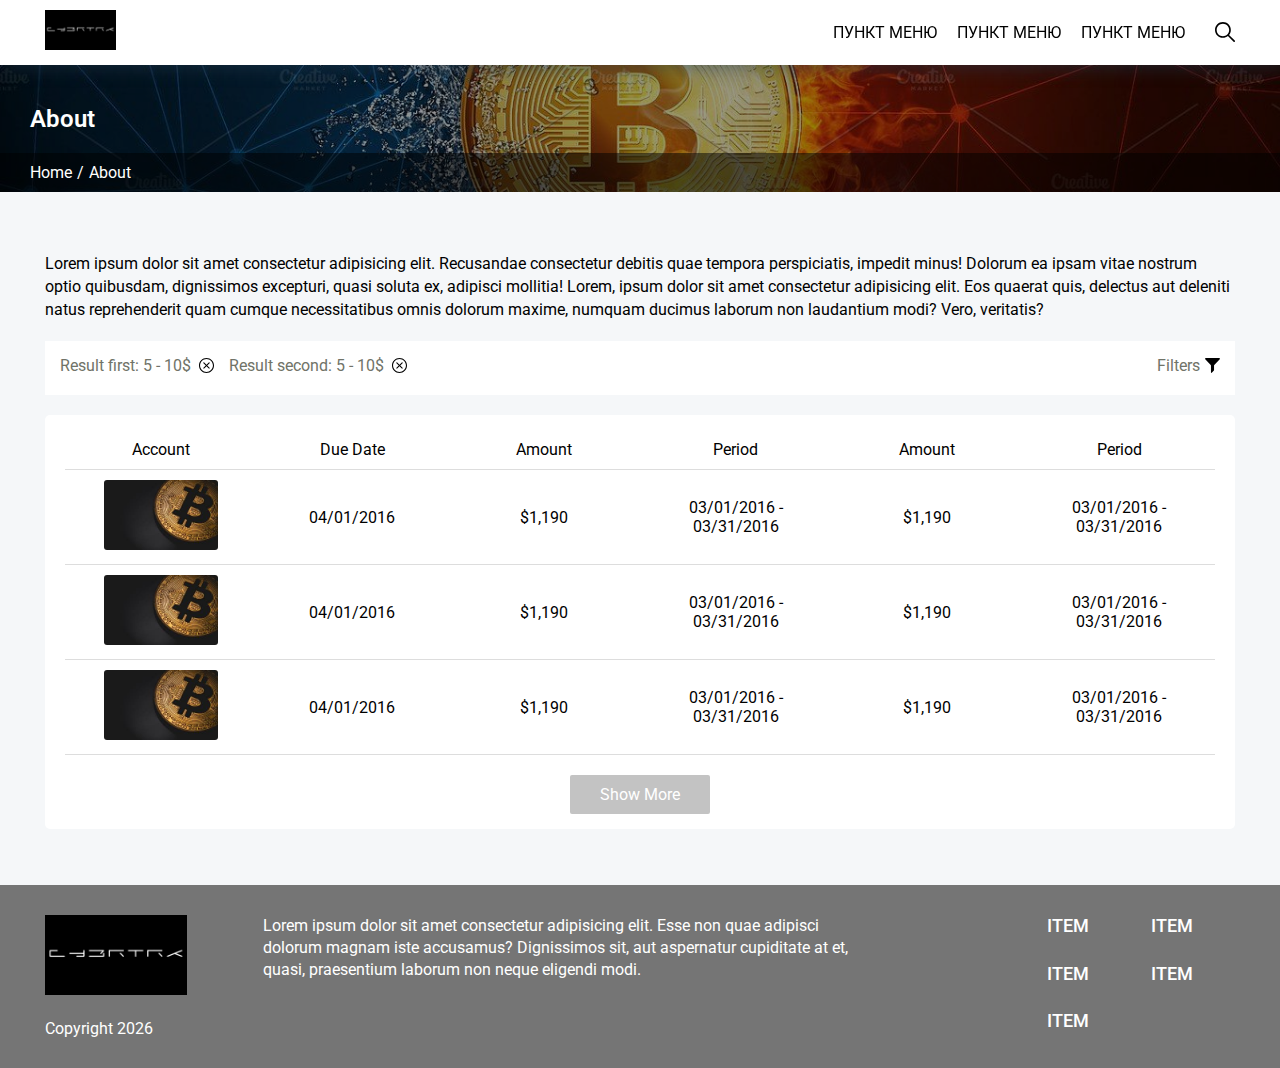
==== commit eeb1ee30: "fix" ====
--- a/gen.html
+++ b/gen.html
@@ -51,9 +51,11 @@
             </div>
         </header>
         <main>
-            <section class="breadcrumbs margin padding">
+            <section class="breadcrumbs margin">
                 <div class="container">
                     <h1 class="breadcrumbs_title">About</h1>
+                </div>
+                <div class="bread_list_wrap">
                     <ul class="bread_list">
                         <li>
                             <span>Home</span>
--- a/css/main.css
+++ b/css/main.css
@@ -336,11 +336,14 @@
     color: #fff;
     margin-bottom: 20px;
     font: 600 1.5rem 'Roboto', sans-serif; }
+  .breadcrumbs .bread_list_wrap {
+    background: rgba(0, 0, 0, 0.5); }
   .breadcrumbs .bread_list {
     padding: 10px 0;
-    background: rgba(0, 0, 0, 0.5);
     -webkit-box-sizing: border-box;
             box-sizing: border-box;
+    max-width: 1220px;
+    margin: 0 auto;
     display: -webkit-box;
     display: -webkit-flex;
     display: -ms-flexbox;
@@ -348,7 +351,9 @@
     -webkit-box-align: center;
     -webkit-align-items: center;
         -ms-flex-align: center;
-            align-items: center; }
+            align-items: center;
+    z-index: 9;
+    position: relative; }
     .breadcrumbs .bread_list a,
     .breadcrumbs .bread_list span {
       color: #fff;
